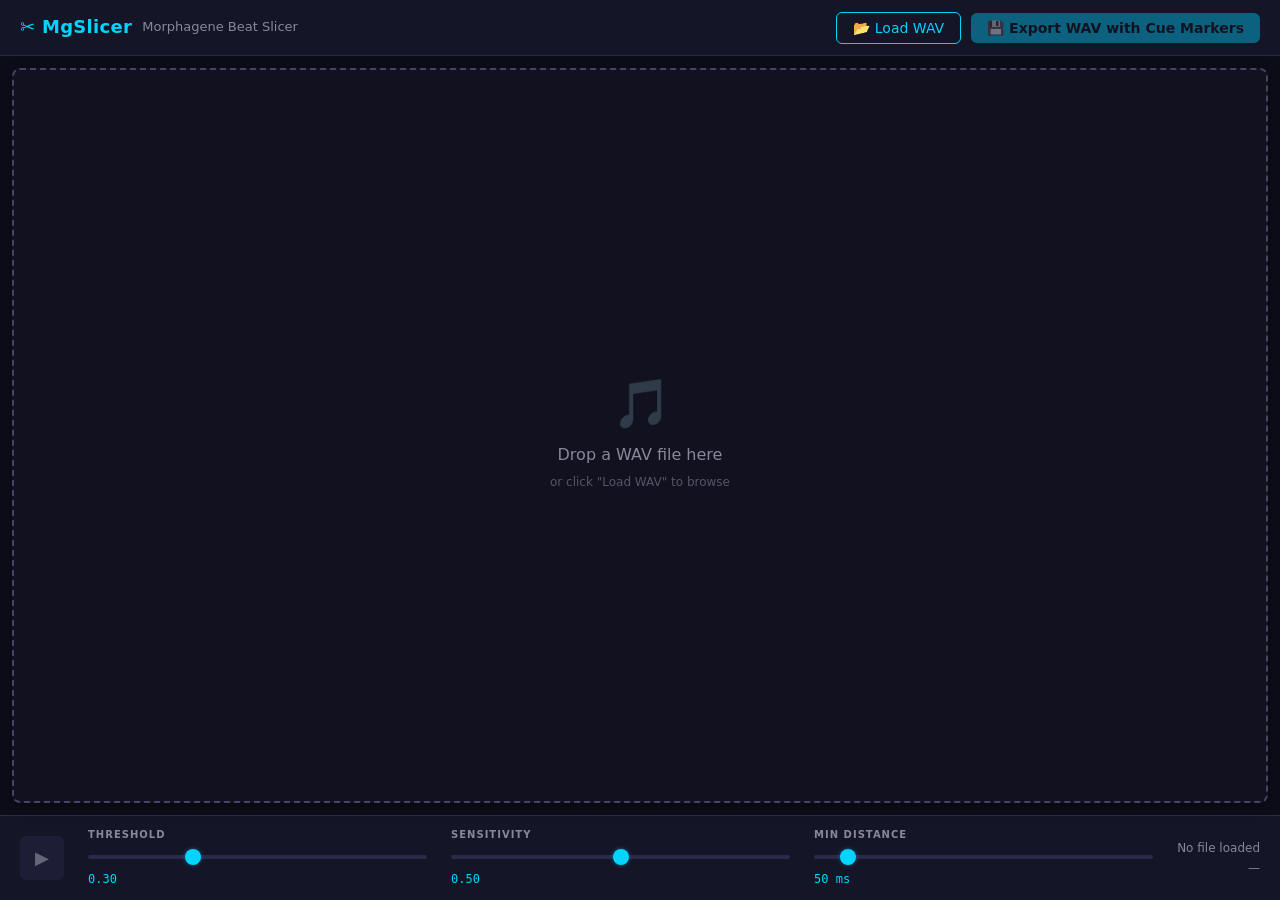
==== mgslicer/index.html @ a639e9ab "move files to specific dir" ====
<!DOCTYPE html>
<html lang="en">
<head>
  <meta charset="utf-8">
  <meta name="viewport" content="width=device-width, initial-scale=1.0">
  <title>MgSlicer — Morphagene Beat Slicer</title>
  <link rel="icon" href="data:image/svg+xml,<svg xmlns='http://www.w3.org/2000/svg' viewBox='0 0 100 100'><text y='.9em' font-size='90'>✂️</text></svg>">
  <link rel="stylesheet" href="css/style.css">
  <script type="module" src="js/app.js" defer></script>
</head>
<body>
  <div id="app">
    <header id="toolbar">
      <div class="toolbar-left">
        <h1 class="app-title">✂️ MgSlicer</h1>
        <span class="app-subtitle">Morphagene Beat Slicer</span>
      </div>
      <div class="toolbar-right">
        <button id="btn-load" class="btn btn-secondary">📂 Load WAV</button>
        <button id="btn-export" class="btn btn-primary" disabled>💾 Export WAV with Cue Markers</button>
      </div>
    </header>

    <main id="workspace">
      <div id="waveform-container">
        <div id="drop-zone">
          <div class="drop-zone-content">
            <div class="drop-icon">🎵</div>
            <div class="drop-text">Drop a WAV file here</div>
            <div class="drop-subtext">or click "Load WAV" to browse</div>
          </div>
        </div>
        <canvas id="waveform-canvas"></canvas>
      </div>

      <div id="controls">
        <div id="transport">
          <button id="btn-play" class="btn btn-transport" disabled title="Play/Stop">▶️</button>
        </div>

        <div id="sliders">
          <div class="slider-group">
            <label class="slider-label" for="threshold">Threshold</label>
            <input type="range" id="threshold" min="0" max="100" value="30" step="1">
            <span class="slider-value" id="threshold-value">0.30</span>
          </div>

          <div class="slider-group">
            <label class="slider-label" for="sensitivity">Sensitivity</label>
            <input type="range" id="sensitivity" min="0" max="100" value="50" step="1">
            <span class="slider-value" id="sensitivity-value">0.50</span>
          </div>

          <div class="slider-group">
            <label class="slider-label" for="min-distance">Min Distance</label>
            <input type="range" id="min-distance" min="10" max="500" value="50" step="5">
            <span class="slider-value" id="min-distance-value">50 ms</span>
          </div>
        </div>

        <div id="info">
          <div id="file-info">No file loaded</div>
          <div id="slice-count">—</div>
        </div>
      </div>
    </main>
  </div>

  <!-- Hidden file input -->
  <input type="file" id="file-input" accept=".wav,audio/wav" hidden>
</body>
</html>
---- mgslicer/css/style.css ----
/* ===================================================================
   SLICER — Browser Audio Slicer App
   Stylesheet  ·  Dark Theme  ·  Inspired by ReCycle / Ableton
   =================================================================== */

/* ----- Custom Properties ------------------------------------------ */
:root {
    --bg-deepest: #0d0d1a;
    --bg-panel: #151528;
    --bg-surface: #1a1a2e;
    --bg-control: #2a2a4a;
    --border: #2a2a4a;
    --border-light: #3a3a5a;

    --accent-cyan: #00d4ff;
    --accent-orange: #ff6b35;

    --text-primary: #e0e0f0;
    --text-muted: #888899;
    --text-dim: #555566;

    --radius-sm: 4px;
    --radius-md: 6px;
    --radius-lg: 8px;

    --font-ui:
        system-ui, -apple-system, BlinkMacSystemFont, "Segoe UI", Roboto,
        "Helvetica Neue", Arial, sans-serif;
    --font-mono: "SF Mono", "Fira Code", "Cascadia Code", "Consolas", monospace;

    --shadow-soft: 0 2px 12px rgba(0, 0, 0, 0.45);
    --shadow-glow: 0 0 8px rgba(0, 212, 255, 0.35);

    --transition-fast: 150ms ease;
    --transition-med: 250ms ease;
}

/* ----- Global Reset ----------------------------------------------- */
*,
*::before,
*::after {
    box-sizing: border-box;
    margin: 0;
    padding: 0;
}

html,
body {
    height: 100vh;
    overflow: hidden;
    background: var(--bg-deepest);
    color: var(--text-primary);
    font-family: var(--font-ui);
    font-size: 14px;
    line-height: 1.45;
    -webkit-font-smoothing: antialiased;
    -moz-osx-font-smoothing: grayscale;
}

/* ----- App Shell -------------------------------------------------- */
#app {
    display: flex;
    flex-direction: column;
    width: 100%;
    height: 100vh;
    animation: fadeIn 400ms ease both;
}

@keyframes fadeIn {
    from {
        opacity: 0;
        transform: translateY(4px);
    }
    to {
        opacity: 1;
        transform: translateY(0);
    }
}

/* ----- Toolbar / Header ------------------------------------------ */
#toolbar {
    display: flex;
    flex-direction: row;
    align-items: center;
    height: 56px;
    min-height: 56px;
    padding: 0 20px;
    background: var(--bg-panel);
    border-bottom: 1px solid var(--border);
    gap: 12px;
    user-select: none;
    z-index: 20;
}

.toolbar-left {
    display: flex;
    align-items: center;
    gap: 10px;
    margin-right: auto;
}

.toolbar-right {
    display: flex;
    align-items: center;
    gap: 10px;
}

#toolbar .app-title,
#toolbar h1 {
    font-size: 18px;
    font-weight: 700;
    color: var(--accent-cyan);
    letter-spacing: 0.3px;
    white-space: nowrap;
    margin: 0;
}

#toolbar .app-title span,
#toolbar h1 span {
    color: var(--accent-orange);
}

#toolbar .app-subtitle {
    font-size: 13px;
    color: var(--text-muted);
    white-space: nowrap;
}

/* ----- Buttons ---------------------------------------------------- */
.btn {
    display: inline-flex;
    align-items: center;
    justify-content: center;
    gap: 6px;
    padding: 8px 16px;
    border: none;
    border-radius: var(--radius-md);
    cursor: pointer;
    font-family: var(--font-ui);
    font-size: 14px;
    line-height: 1;
    white-space: nowrap;
    transition:
        background var(--transition-fast),
        color var(--transition-fast),
        filter var(--transition-fast),
        border-color var(--transition-fast),
        box-shadow var(--transition-fast);
}

.btn:focus-visible {
    outline: 2px solid var(--accent-cyan);
    outline-offset: 2px;
}

.btn-primary {
    background: var(--accent-cyan);
    color: var(--bg-deepest);
    font-weight: 700;
}

.btn-primary:hover {
    filter: brightness(1.2);
}

.btn-primary:active {
    filter: brightness(0.95);
}

.btn-secondary {
    background: transparent;
    color: var(--accent-cyan);
    border: 1px solid var(--accent-cyan);
}

.btn-secondary:hover {
    background: rgba(0, 212, 255, 0.1);
}

.btn-secondary:active {
    background: rgba(0, 212, 255, 0.18);
}

.btn-orange {
    background: var(--accent-orange);
    color: var(--bg-deepest);
    font-weight: 700;
}

.btn-orange:hover {
    filter: brightness(1.15);
}

.btn:disabled,
.btn[disabled] {
    opacity: 0.4;
    cursor: not-allowed;
    pointer-events: none;
}

/* ----- Workspace -------------------------------------------------- */
#workspace {
    display: flex;
    flex-direction: column;
    flex: 1;
    overflow: hidden;
    min-height: 0;
}

/* ----- Waveform Container ----------------------------------------- */
#waveform-container {
    position: relative;
    flex: 1;
    min-height: 200px;
    margin: 12px;
    background: var(--bg-surface);
    border-radius: var(--radius-lg);
    overflow: hidden;
    box-shadow: var(--shadow-soft);
}

#waveform-canvas {
    position: absolute;
    top: 0;
    left: 0;
    width: 100%;
    height: 100%;
    display: block;
}

/* ----- Drop Zone -------------------------------------------------- */
#drop-zone {
    position: absolute;
    inset: 0;
    z-index: 10;
    display: flex;
    flex-direction: column;
    align-items: center;
    justify-content: center;
    gap: 16px;
    border: 2px dashed #444466;
    border-radius: var(--radius-lg);
    background: rgba(13, 13, 26, 0.65);
    transition:
        border-color var(--transition-med),
        background var(--transition-med);
    cursor: pointer;
}

#drop-zone .drop-icon,
#drop-zone svg {
    width: 56px;
    height: 56px;
    opacity: 0.45;
    color: var(--text-muted);
    transition:
        opacity var(--transition-med),
        color var(--transition-med);
}

#drop-zone .drop-text,
#drop-zone p {
    font-size: 16px;
    color: var(--text-muted);
    text-align: center;
    transition: color var(--transition-med);
}

#drop-zone .drop-hint,
#drop-zone .drop-subtext {
    font-size: 12px;
    color: var(--text-dim);
}

.drop-zone-content {
    display: flex;
    flex-direction: column;
    align-items: center;
    gap: 8px;
}

.drop-icon {
    font-size: 48px;
    line-height: 1;
    opacity: 0.45;
    transition: opacity var(--transition-med);
}

.drag-over .drop-icon {
    opacity: 0.85;
}

/* Drag‑over active state */
#drop-zone.drag-over {
    border-color: var(--accent-cyan);
    background: rgba(0, 212, 255, 0.06);
}

#drop-zone.drag-over .drop-icon,
#drop-zone.drag-over svg {
    opacity: 0.85;
    color: var(--accent-cyan);
}

#drop-zone.drag-over .drop-text,
#drop-zone.drag-over p {
    color: var(--accent-cyan);
}

/* Hidden once file is loaded */
#drop-zone.hidden {
    display: none;
}

/* ----- Controls Bar ----------------------------------------------- */
#controls {
    display: flex;
    flex-direction: row;
    align-items: center;
    height: auto;
    min-height: 80px;
    padding: 12px 20px;
    gap: 24px;
    background: var(--bg-panel);
    border-top: 1px solid var(--border);
    user-select: none;
}

/* ----- Transport -------------------------------------------------- */
#transport {
    display: flex;
    flex-direction: row;
    gap: 8px;
    flex-shrink: 0;
}

#transport .btn,
#transport button {
    display: inline-flex;
    align-items: center;
    justify-content: center;
    width: 44px;
    height: 44px;
    padding: 0;
    border: none;
    border-radius: var(--radius-md);
    background: var(--bg-control);
    color: var(--text-primary);
    font-size: 18px;
    cursor: pointer;
    transition:
        background var(--transition-fast),
        color var(--transition-fast),
        box-shadow var(--transition-fast);
}

#transport .btn:hover,
#transport button:hover {
    background: #3a3a5e;
}

#transport .btn:active,
#transport button:active {
    background: #4a4a6e;
}

#transport .btn.active,
#transport button.active {
    background: var(--accent-cyan);
    color: var(--bg-deepest);
    box-shadow: var(--shadow-glow);
}

#transport .btn.stop.active,
#transport button.stop.active {
    background: var(--accent-orange);
    box-shadow: 0 0 8px rgba(255, 107, 53, 0.35);
}

/* ----- Sliders Area ----------------------------------------------- */
#sliders {
    display: flex;
    flex: 1;
    flex-direction: row;
    gap: 24px;
    min-width: 0;
}

.slider-group {
    display: flex;
    flex-direction: column;
    gap: 4px;
    flex: 1;
    min-width: 100px;
}

.slider-group label,
.slider-label {
    font-size: 10px;
    font-weight: 600;
    text-transform: uppercase;
    letter-spacing: 1px;
    color: var(--text-muted);
    white-space: nowrap;
}

.slider-group .slider-value,
.slider-group output {
    font-family: var(--font-mono);
    font-size: 12px;
    color: var(--accent-cyan);
    min-width: 36px;
}

/* ----- Custom Range Input ----------------------------------------- */
input[type="range"] {
    -webkit-appearance: none;
    appearance: none;
    width: 100%;
    height: 20px;
    background: transparent;
    cursor: pointer;
}

input[type="range"]:focus {
    outline: none;
}

input[type="range"]:focus-visible {
    outline: none;
}

/* — Webkit Track — */
input[type="range"]::-webkit-slider-runnable-track {
    height: 4px;
    background: var(--bg-control);
    border-radius: 2px;
    border: none;
}

/* — Webkit Thumb — */
input[type="range"]::-webkit-slider-thumb {
    -webkit-appearance: none;
    appearance: none;
    width: 16px;
    height: 16px;
    margin-top: -6px;
    background: var(--accent-cyan);
    border: none;
    border-radius: 50%;
    box-shadow: 0 0 4px rgba(0, 212, 255, 0.4);
    transition:
        box-shadow var(--transition-fast),
        transform var(--transition-fast);
}

input[type="range"]:hover::-webkit-slider-thumb {
    box-shadow: 0 0 10px rgba(0, 212, 255, 0.6);
    transform: scale(1.12);
}

input[type="range"]:active::-webkit-slider-thumb {
    box-shadow: 0 0 14px rgba(0, 212, 255, 0.75);
    transform: scale(1.18);
}

input[type="range"]:focus-visible::-webkit-slider-thumb {
    box-shadow:
        0 0 0 3px rgba(0, 212, 255, 0.3),
        0 0 10px rgba(0, 212, 255, 0.5);
}

/* — Firefox Track — */
input[type="range"]::-moz-range-track {
    height: 4px;
    background: var(--bg-control);
    border-radius: 2px;
    border: none;
}

/* — Firefox Thumb — */
input[type="range"]::-moz-range-thumb {
    width: 16px;
    height: 16px;
    background: var(--accent-cyan);
    border: none;
    border-radius: 50%;
    box-shadow: 0 0 4px rgba(0, 212, 255, 0.4);
    transition:
        box-shadow var(--transition-fast),
        transform var(--transition-fast);
}

input[type="range"]:hover::-moz-range-thumb {
    box-shadow: 0 0 10px rgba(0, 212, 255, 0.6);
    transform: scale(1.12);
}

input[type="range"]:active::-moz-range-thumb {
    box-shadow: 0 0 14px rgba(0, 212, 255, 0.75);
    transform: scale(1.18);
}

input[type="range"]:focus-visible::-moz-range-thumb {
    box-shadow:
        0 0 0 3px rgba(0, 212, 255, 0.3),
        0 0 10px rgba(0, 212, 255, 0.5);
}

/* Firefox progress fill */
input[type="range"]::-moz-range-progress {
    height: 4px;
    background: var(--accent-cyan);
    border-radius: 2px;
}

/* ----- Info Panel ------------------------------------------------- */
#info {
    display: flex;
    flex-direction: column;
    align-items: flex-end;
    gap: 2px;
    flex-shrink: 0;
    text-align: right;
    white-space: nowrap;
}

#info span,
#info p,
#info div {
    font-size: 12px;
    color: var(--text-muted);
    line-height: 1.5;
}

#info .highlight,
#info strong {
    color: var(--accent-cyan);
    font-weight: 600;
}

#info .highlight-orange {
    color: var(--accent-orange);
    font-weight: 600;
}

/* ----- Scrollbar Styling ------------------------------------------ */
::-webkit-scrollbar {
    width: 6px;
    height: 6px;
}

::-webkit-scrollbar-track {
    background: var(--bg-deepest);
}

::-webkit-scrollbar-thumb {
    background: var(--bg-control);
    border-radius: 3px;
}

::-webkit-scrollbar-thumb:hover {
    background: var(--border-light);
}

/* Firefox thin scrollbar */
* {
    scrollbar-width: thin;
    scrollbar-color: var(--bg-control) var(--bg-deepest);
}

/* ----- Utility / State -------------------------------------------- */
.hidden {
    display: none !important;
}

.visually-hidden {
    position: absolute;
    width: 1px;
    height: 1px;
    padding: 0;
    margin: -1px;
    overflow: hidden;
    clip: rect(0, 0, 0, 0);
    white-space: nowrap;
    border: 0;
}

/* ----- Tooltip (optional UI) -------------------------------------- */
[data-tooltip] {
    position: relative;
}

[data-tooltip]::after {
    content: attr(data-tooltip);
    position: absolute;
    bottom: calc(100% + 8px);
    left: 50%;
    transform: translateX(-50%) translateY(4px);
    padding: 5px 10px;
    font-size: 11px;
    font-weight: 500;
    color: var(--text-primary);
    background: #222240;
    border-radius: var(--radius-sm);
    white-space: nowrap;
    pointer-events: none;
    opacity: 0;
    transition:
        opacity var(--transition-fast),
        transform var(--transition-fast);
    z-index: 50;
}

[data-tooltip]:hover::after {
    opacity: 1;
    transform: translateX(-50%) translateY(0);
}

/* ----- Responsive ------------------------------------------------- */
@media (max-width: 860px) {
    #controls {
        flex-wrap: wrap;
        height: auto;
        min-height: auto;
        padding: 12px 14px;
        gap: 14px;
    }

    #transport {
        order: 1;
    }

    #sliders {
        order: 3;
        flex-basis: 100%;
        flex-wrap: wrap;
        gap: 16px;
    }

    .slider-group {
        min-width: 120px;
        flex: 1 1 calc(33% - 16px);
    }

    #info {
        order: 2;
        align-items: flex-end;
    }
}

@media (max-width: 560px) {
    #toolbar {
        padding: 0 12px;
        height: 48px;
        min-height: 48px;
    }

    #toolbar .app-title,
    #toolbar h1 {
        font-size: 15px;
    }

    .btn {
        padding: 6px 12px;
        font-size: 13px;
    }

    #waveform-container {
        margin: 8px;
        min-height: 160px;
    }

    #controls {
        padding: 10px 12px;
        gap: 10px;
    }

    #sliders {
        gap: 12px;
    }

    .slider-group {
        flex: 1 1 100%;
    }

    #info {
        flex-direction: row;
        gap: 10px;
        flex-wrap: wrap;
        align-items: center;
        justify-content: flex-end;
    }
}

/* ----- Selection (text highlight) --------------------------------- */
::selection {
    background: rgba(0, 212, 255, 0.3);
    color: #fff;
}

::-moz-selection {
    background: rgba(0, 212, 255, 0.3);
    color: #fff;
}
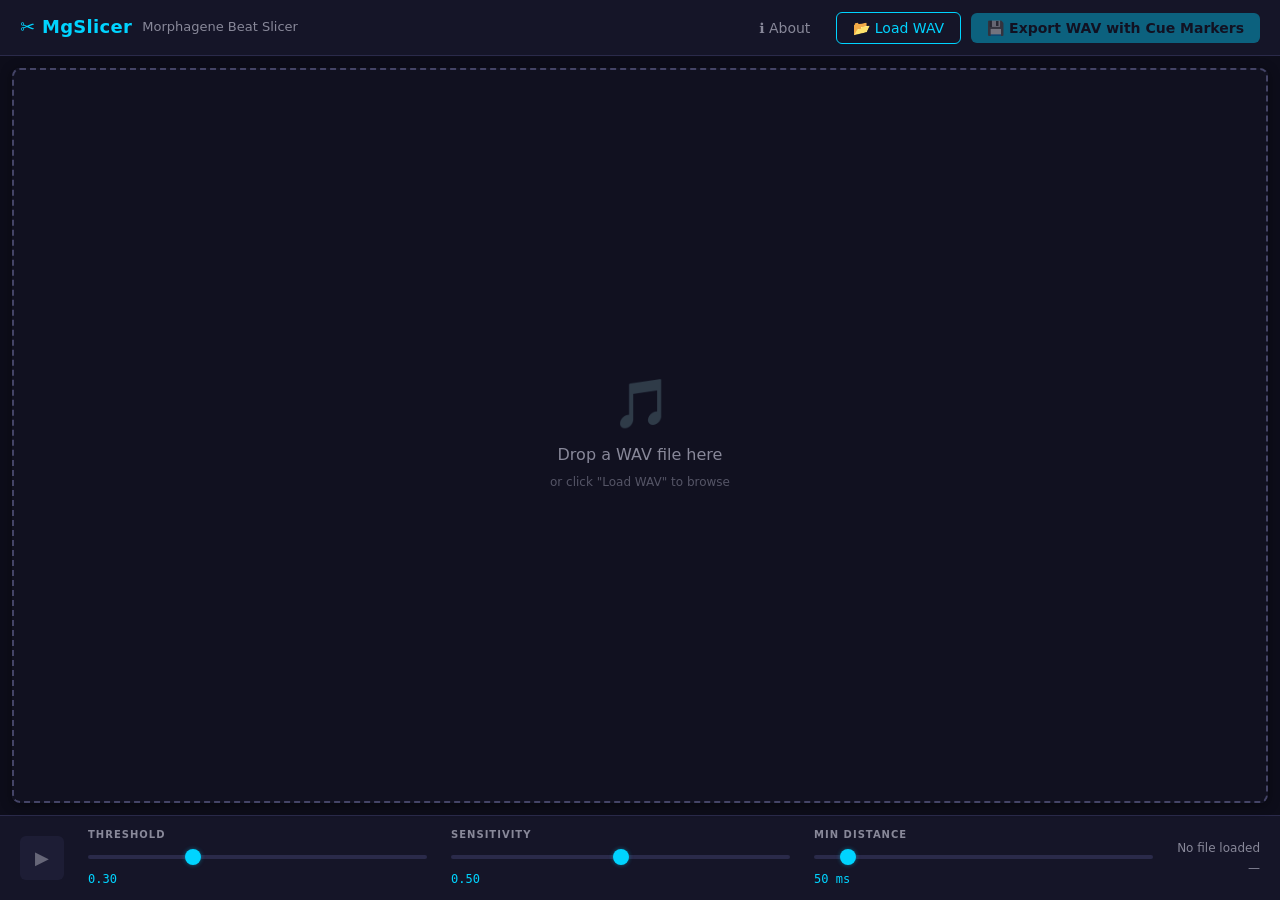
==== commit 235cc9c5: "add about button" ====
--- a/mgslicer/index.html
+++ b/mgslicer/index.html
@@ -1,72 +1,218 @@
-<!DOCTYPE html>
+<!doctype html>
 <html lang="en">
-<head>
-  <meta charset="utf-8">
-  <meta name="viewport" content="width=device-width, initial-scale=1.0">
-  <title>MgSlicer — Morphagene Beat Slicer</title>
-  <link rel="icon" href="data:image/svg+xml,<svg xmlns='http://www.w3.org/2000/svg' viewBox='0 0 100 100'><text y='.9em' font-size='90'>✂️</text></svg>">
-  <link rel="stylesheet" href="css/style.css">
-  <script type="module" src="js/app.js" defer></script>
-</head>
-<body>
-  <div id="app">
-    <header id="toolbar">
-      <div class="toolbar-left">
-        <h1 class="app-title">✂️ MgSlicer</h1>
-        <span class="app-subtitle">Morphagene Beat Slicer</span>
-      </div>
-      <div class="toolbar-right">
-        <button id="btn-load" class="btn btn-secondary">📂 Load WAV</button>
-        <button id="btn-export" class="btn btn-primary" disabled>💾 Export WAV with Cue Markers</button>
-      </div>
-    </header>
-
-    <main id="workspace">
-      <div id="waveform-container">
-        <div id="drop-zone">
-          <div class="drop-zone-content">
-            <div class="drop-icon">🎵</div>
-            <div class="drop-text">Drop a WAV file here</div>
-            <div class="drop-subtext">or click "Load WAV" to browse</div>
-          </div>
+    <head>
+        <meta charset="utf-8" />
+        <meta name="viewport" content="width=device-width, initial-scale=1.0" />
+        <title>MgSlicer — Morphagene Beat Slicer</title>
+        <link
+            rel="icon"
+            href="data:image/svg+xml,<svg xmlns='http://www.w3.org/2000/svg' viewBox='0 0 100 100'><text y='.9em' font-size='90'>✂️</text></svg>"
+        />
+        <link rel="stylesheet" href="css/style.css" />
+        <script type="module" src="js/app.js" defer></script>
+    </head>
+    <body>
+        <div id="app">
+            <header id="toolbar">
+                <div class="toolbar-left">
+                    <h1 class="app-title">✂️ MgSlicer</h1>
+                    <span class="app-subtitle">Morphagene Beat Slicer</span>
+                </div>
+                <div class="toolbar-right">
+                    <button
+                        id="btn-about"
+                        class="btn btn-ghost"
+                        title="About MgSlicer"
+                    >
+                        ℹ️ About
+                    </button>
+                    <button id="btn-load" class="btn btn-secondary">
+                        📂 Load WAV
+                    </button>
+                    <button id="btn-export" class="btn btn-primary" disabled>
+                        💾 Export WAV with Cue Markers
+                    </button>
+                </div>
+            </header>
+
+            <main id="workspace">
+                <div id="waveform-container">
+                    <div id="drop-zone">
+                        <div class="drop-zone-content">
+                            <div class="drop-icon">🎵</div>
+                            <div class="drop-text">Drop a WAV file here</div>
+                            <div class="drop-subtext">
+                                or click "Load WAV" to browse
+                            </div>
+                        </div>
+                    </div>
+                    <canvas id="waveform-canvas"></canvas>
+                </div>
+
+                <div id="controls">
+                    <div id="transport">
+                        <button
+                            id="btn-play"
+                            class="btn btn-transport"
+                            disabled
+                            title="Play/Stop"
+                        >
+                            ▶️
+                        </button>
+                    </div>
+
+                    <div id="sliders">
+                        <div class="slider-group">
+                            <label class="slider-label" for="threshold"
+                                >Threshold</label
+                            >
+                            <input
+                                type="range"
+                                id="threshold"
+                                min="0"
+                                max="100"
+                                value="30"
+                                step="1"
+                            />
+                            <span class="slider-value" id="threshold-value"
+                                >0.30</span
+                            >
+                        </div>
+
+                        <div class="slider-group">
+                            <label class="slider-label" for="sensitivity"
+                                >Sensitivity</label
+                            >
+                            <input
+                                type="range"
+                                id="sensitivity"
+                                min="0"
+                                max="100"
+                                value="50"
+                                step="1"
+                            />
+                            <span class="slider-value" id="sensitivity-value"
+                                >0.50</span
+                            >
+                        </div>
+
+                        <div class="slider-group">
+                            <label class="slider-label" for="min-distance"
+                                >Min Distance</label
+                            >
+                            <input
+                                type="range"
+                                id="min-distance"
+                                min="10"
+                                max="500"
+                                value="50"
+                                step="5"
+                            />
+                            <span class="slider-value" id="min-distance-value"
+                                >50 ms</span
+                            >
+                        </div>
+                    </div>
+
+                    <div id="info">
+                        <div id="file-info">No file loaded</div>
+                        <div id="slice-count">—</div>
+                    </div>
+                </div>
+            </main>
         </div>
-        <canvas id="waveform-canvas"></canvas>
-      </div>
-
-      <div id="controls">
-        <div id="transport">
-          <button id="btn-play" class="btn btn-transport" disabled title="Play/Stop">▶️</button>
+
+        <!-- About Modal -->
+        <div id="about-overlay" class="modal-overlay hidden">
+            <div
+                class="modal"
+                role="dialog"
+                aria-labelledby="about-title"
+                aria-modal="true"
+            >
+                <div class="modal-header">
+                    <h2 id="about-title">✂️ About MgSlicer</h2>
+                    <button
+                        id="btn-about-close"
+                        class="btn-modal-close"
+                        title="Close"
+                    >
+                        &times;
+                    </button>
+                </div>
+                <div class="modal-body">
+                    <p>
+                        <strong>MgSlicer</strong> is a browser-based beat slicer
+                        designed for the
+                        <a
+                            href="https://www.makenoisemusic.com/modules/morphagene"
+                            target="_blank"
+                            rel="noopener noreferrer"
+                            >Make Noise Morphagene</a
+                        >.
+                    </p>
+
+                    <h3>How it works</h3>
+                    <ol>
+                        <li>
+                            <strong>Load a WAV file</strong> — drag &amp; drop
+                            or use the Load button.
+                        </li>
+                        <li>
+                            <strong>Detect transients</strong> — the app
+                            analyzes the audio and marks beats and transients on
+                            the waveform. Adjust the <em>Threshold</em>,
+                            <em>Sensitivity</em>, and
+                            <em>Min Distance</em> controls to fine-tune
+                            detection.
+                        </li>
+                        <li>
+                            <strong>Export</strong> — save a 32-bit float WAV
+                            file with embedded cue markers (splice markers) that
+                            the Morphagene reads as splice points.
+                        </li>
+                    </ol>
+
+                    <p>
+                        Copy the exported file to a micro SD card and load it
+                        into your Morphagene — the splice markers will appear as
+                        splice boundaries, ready to be played, scanned, and
+                        manipulated.
+                    </p>
+
+                    <h3>⚠️ Important: Sample Rate</h3>
+                    <p>
+                        The Morphagene requires audio files at
+                        <strong>48 kHz</strong>. Make sure your computer's audio
+                        output sample rate is set to
+                        <strong>48000 Hz</strong> before using this application.
+                        The app will reject any WAV file that is not 48 kHz.
+                    </p>
+                    <p class="hint">
+                        On macOS, set this in <em>Audio MIDI Setup</em>. On
+                        Windows, check your sound device properties under
+                        <em>Advanced</em> settings.
+                    </p>
+
+                    <div class="modal-links">
+                        <a
+                            href="https://www.makenoisemusic.com/modules/morphagene"
+                            target="_blank"
+                            rel="noopener noreferrer"
+                        >
+                            🔗 Make Noise Morphagene
+                        </a>
+                    </div>
+                </div>
+                <div class="modal-footer">
+                    <button id="btn-about-ok" class="btn btn-primary">
+                        Got it
+                    </button>
+                </div>
+            </div>
         </div>
 
-        <div id="sliders">
-          <div class="slider-group">
-            <label class="slider-label" for="threshold">Threshold</label>
-            <input type="range" id="threshold" min="0" max="100" value="30" step="1">
-            <span class="slider-value" id="threshold-value">0.30</span>
-          </div>
-
-          <div class="slider-group">
-            <label class="slider-label" for="sensitivity">Sensitivity</label>
-            <input type="range" id="sensitivity" min="0" max="100" value="50" step="1">
-            <span class="slider-value" id="sensitivity-value">0.50</span>
-          </div>
-
-          <div class="slider-group">
-            <label class="slider-label" for="min-distance">Min Distance</label>
-            <input type="range" id="min-distance" min="10" max="500" value="50" step="5">
-            <span class="slider-value" id="min-distance-value">50 ms</span>
-          </div>
-        </div>
-
-        <div id="info">
-          <div id="file-info">No file loaded</div>
-          <div id="slice-count">—</div>
-        </div>
-      </div>
-    </main>
-  </div>
-
-  <!-- Hidden file input -->
-  <input type="file" id="file-input" accept=".wav,audio/wav" hidden>
-</body>
+        <!-- Hidden file input -->
+        <input type="file" id="file-input" accept=".wav,audio/wav" hidden />
+    </body>
 </html>
--- a/mgslicer/css/style.css
+++ b/mgslicer/css/style.css
@@ -179,6 +179,17 @@
 
 .btn-secondary:active {
     background: rgba(0, 212, 255, 0.18);
+}
+
+.btn-ghost {
+    background: transparent;
+    color: var(--text-muted);
+    border: none;
+}
+
+.btn-ghost:hover {
+    color: var(--text-primary);
+    background: rgba(255, 255, 255, 0.06);
 }
 
 .btn-orange {
@@ -617,6 +628,158 @@
     transform: translateX(-50%) translateY(0);
 }
 
+/* ----- Modal / About Dialog --------------------------------------- */
+.modal-overlay {
+    position: fixed;
+    inset: 0;
+    z-index: 100;
+    display: flex;
+    align-items: center;
+    justify-content: center;
+    background: rgba(0, 0, 0, 0.65);
+    backdrop-filter: blur(4px);
+    -webkit-backdrop-filter: blur(4px);
+    animation: fadeIn 200ms ease both;
+}
+
+.modal-overlay.hidden {
+    display: none;
+}
+
+.modal {
+    background: var(--bg-panel);
+    border: 1px solid var(--border-light);
+    border-radius: var(--radius-lg);
+    box-shadow: 0 8px 40px rgba(0, 0, 0, 0.6);
+    width: 90%;
+    max-width: 520px;
+    max-height: 85vh;
+    display: flex;
+    flex-direction: column;
+    overflow: hidden;
+    animation: modalSlideIn 250ms ease both;
+}
+
+@keyframes modalSlideIn {
+    from {
+        opacity: 0;
+        transform: translateY(12px) scale(0.97);
+    }
+    to {
+        opacity: 1;
+        transform: translateY(0) scale(1);
+    }
+}
+
+.modal-header {
+    display: flex;
+    align-items: center;
+    justify-content: space-between;
+    padding: 16px 20px;
+    border-bottom: 1px solid var(--border);
+}
+
+.modal-header h2 {
+    font-size: 16px;
+    font-weight: 700;
+    color: var(--accent-cyan);
+    margin: 0;
+}
+
+.btn-modal-close {
+    display: flex;
+    align-items: center;
+    justify-content: center;
+    width: 32px;
+    height: 32px;
+    border: none;
+    border-radius: var(--radius-sm);
+    background: transparent;
+    color: var(--text-muted);
+    font-size: 22px;
+    line-height: 1;
+    cursor: pointer;
+    transition:
+        background var(--transition-fast),
+        color var(--transition-fast);
+}
+
+.btn-modal-close:hover {
+    background: rgba(255, 255, 255, 0.08);
+    color: var(--text-primary);
+}
+
+.modal-body {
+    padding: 20px;
+    overflow-y: auto;
+    font-size: 13.5px;
+    line-height: 1.65;
+    color: var(--text-primary);
+}
+
+.modal-body p {
+    margin: 0 0 12px;
+}
+
+.modal-body h3 {
+    font-size: 13px;
+    font-weight: 700;
+    text-transform: uppercase;
+    letter-spacing: 0.8px;
+    color: var(--accent-orange);
+    margin: 18px 0 8px;
+}
+
+.modal-body ol {
+    margin: 0 0 12px 20px;
+    padding: 0;
+}
+
+.modal-body ol li {
+    margin-bottom: 6px;
+}
+
+.modal-body a {
+    color: var(--accent-cyan);
+    text-decoration: none;
+    border-bottom: 1px solid rgba(0, 212, 255, 0.3);
+    transition:
+        color var(--transition-fast),
+        border-color var(--transition-fast);
+}
+
+.modal-body a:hover {
+    color: #fff;
+    border-color: #fff;
+}
+
+.modal-body .hint {
+    font-size: 12px;
+    color: var(--text-muted);
+    font-style: italic;
+    margin-bottom: 12px;
+}
+
+.modal-links {
+    margin-top: 16px;
+    padding-top: 12px;
+    border-top: 1px solid var(--border);
+}
+
+.modal-links a {
+    display: inline-flex;
+    align-items: center;
+    gap: 4px;
+    font-size: 13px;
+}
+
+.modal-footer {
+    display: flex;
+    justify-content: flex-end;
+    padding: 12px 20px;
+    border-top: 1px solid var(--border);
+}
+
 /* ----- Responsive ------------------------------------------------- */
 @media (max-width: 860px) {
     #controls {
